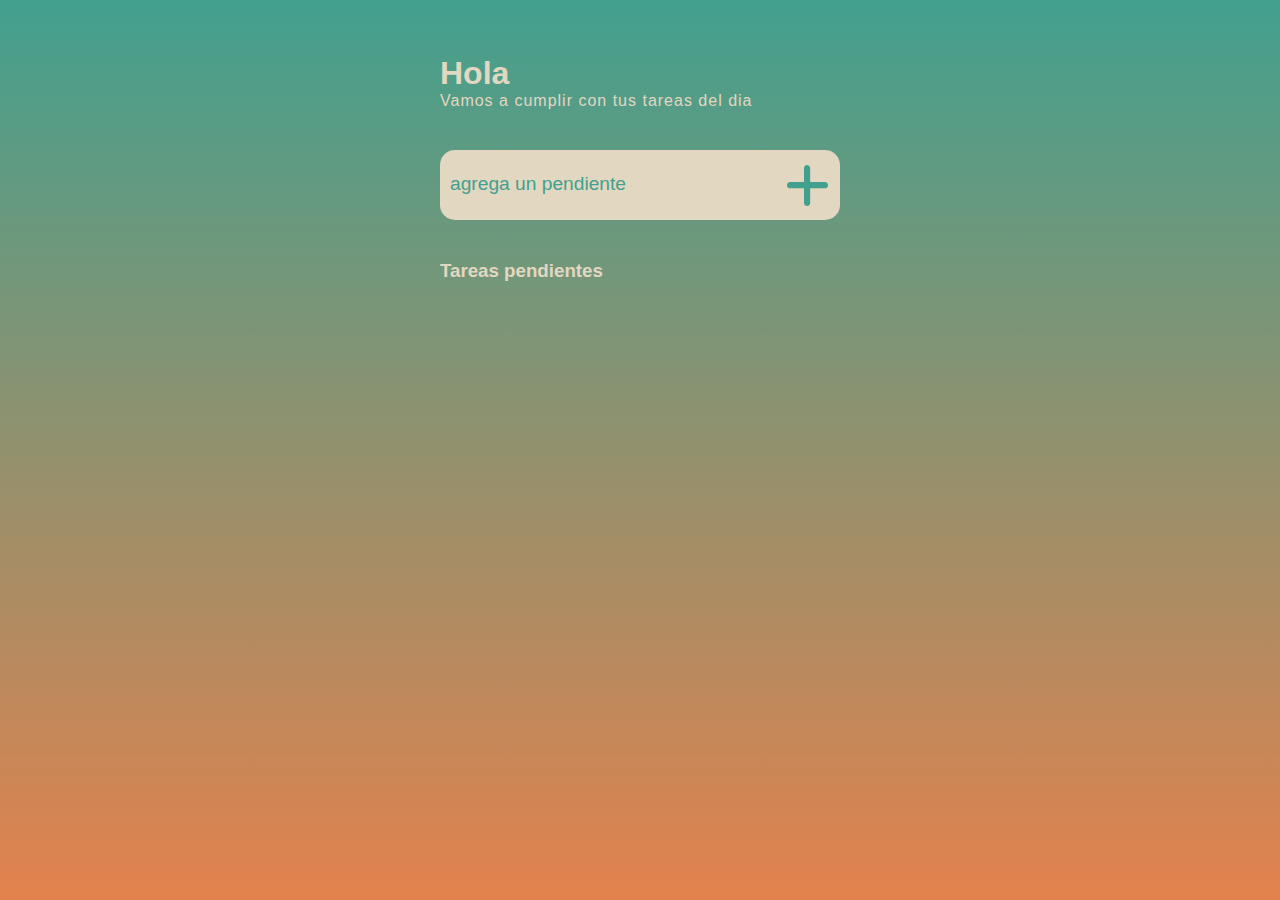
==== index.html @ 23758ab5 "se cambio el nombre de los archivos" ====
<!DOCTYPE html>
<html lang="en">

<head>
    <meta charset="UTF-8">
    <meta http-equiv="X-UA-Compatible" content="IE=edge">
    <meta name="viewport" content="width=device-width, initial-scale=1.0">
    
    <link rel="stylesheet" href="./horario.css">
    <link rel="stylesheet" href="https://cdnjs.cloudflare.com/ajax/libs/font-awesome/6.4.0/css/all.min.css" />

    <title>Forge</title>
</head>

<body>
    
    <div class="container">
      
    <div class="perfil">
        <div id="fecha"></div>
        <h1>Hola</h1>
        <span>Vamos a cumplir con tus tareas del dia</span>
    </div>

    <div class="agregar-tarea">
        <input type="text" id="input" placeholder="agrega un pendiente">
        <i id="boton-enter" class="fas fa-plus"></i>

    </div>

    <div class="seccion-tarea">
        <h3>Tareas pendientes</h3>
        <ul id="lista">
        <!--    <li>
                <i class="far fa-circle" data="realizado" id="0"></i>
                <p class="text">tarea de mate</p>
                <i class="fas fa-trash-alt" data="eliminado" id="0"></i>

            </li> -->
        </ul>
    </div>


    </div> 
    <script src="horario.js"></script>
    
</body>
</html>
---- horario.css ----
*{
    box-sizing: border-box;
    margin: 0;
    padding: 0;

}

:root{
    --green: #42A08E;
    --black: #272F31;
    --light-brown: #E2D7C1;
    --orange: #E3824D;
    --brown: #544540; 
}
body {
    background: linear-gradient(to bottom, var(--green),var(--orange));
    height: 100vh;
    font-family: 'Ubuntu', sans-serif;

    
}

.container {
    width: 400px;
    height: 600px;
    margin:0 auto;
     
}

 /*PERFIL*/

 .perfil h1 {
    color: var(--light-brown);
 }

 .perfil span {
    color: var(--light-brown);
    letter-spacing: 1px;
 }

 #fecha {
    color: var(--black);
    padding: 50px 0 5px 0;
 }

 /*AGREGAR TAREAS*/
 .agregar-tarea {
    background-color: var(--light-brown);
    border-radius: 15px;
    height: 70px;
    display: flex;
    align-items: center;
    padding: 10px;
    gap: 70px;
    margin: 40px 0px;

 }
 .agregar-tarea input {
    width: 100%;
    height: 100%;
    border-radius: 8px;
    border: none;
    background-color: var(--light-brown);
 }
 .agregar-tarea i {
    font-size: 50px;
    color: var(--green);
 }
 .agregar-tarea i:hover {
   transform: scale(1.2);
   transition: transform 0.3s ease-out
 }
 .agregar-tarea i:not(:hover){
   transition: transform 0.3s ease-out;
 }
 .agregar-tarea input::placeholder {
   font-size: 1.2rem;
   color: var(--green);
 }

 /* SECCION TAREA*/

 .seccion-tarea  h3{
   color: var(--light-brown);
   margin-bottom: 20px;
 }
 .seccion-tarea li {
   display: flex;
   background:var(--light-brown);
   border-radius: 15px;
   padding: 10px;
   align-items: center;
   justify-content: space-between;
   margin: 5px 0px;
   color: var(--black);
 }
 .seccion-tarea i {
   font-size: 25px;
 }
 .seccion-tarea i:hover {
   color: var(--green);
   cursor: pointer;
 }
 .seccion-tarea >ul p {
   font-size: 1.2rem;
 }
 .line-through {
   text-decoration: line-through;
   color: var(--green);
 }
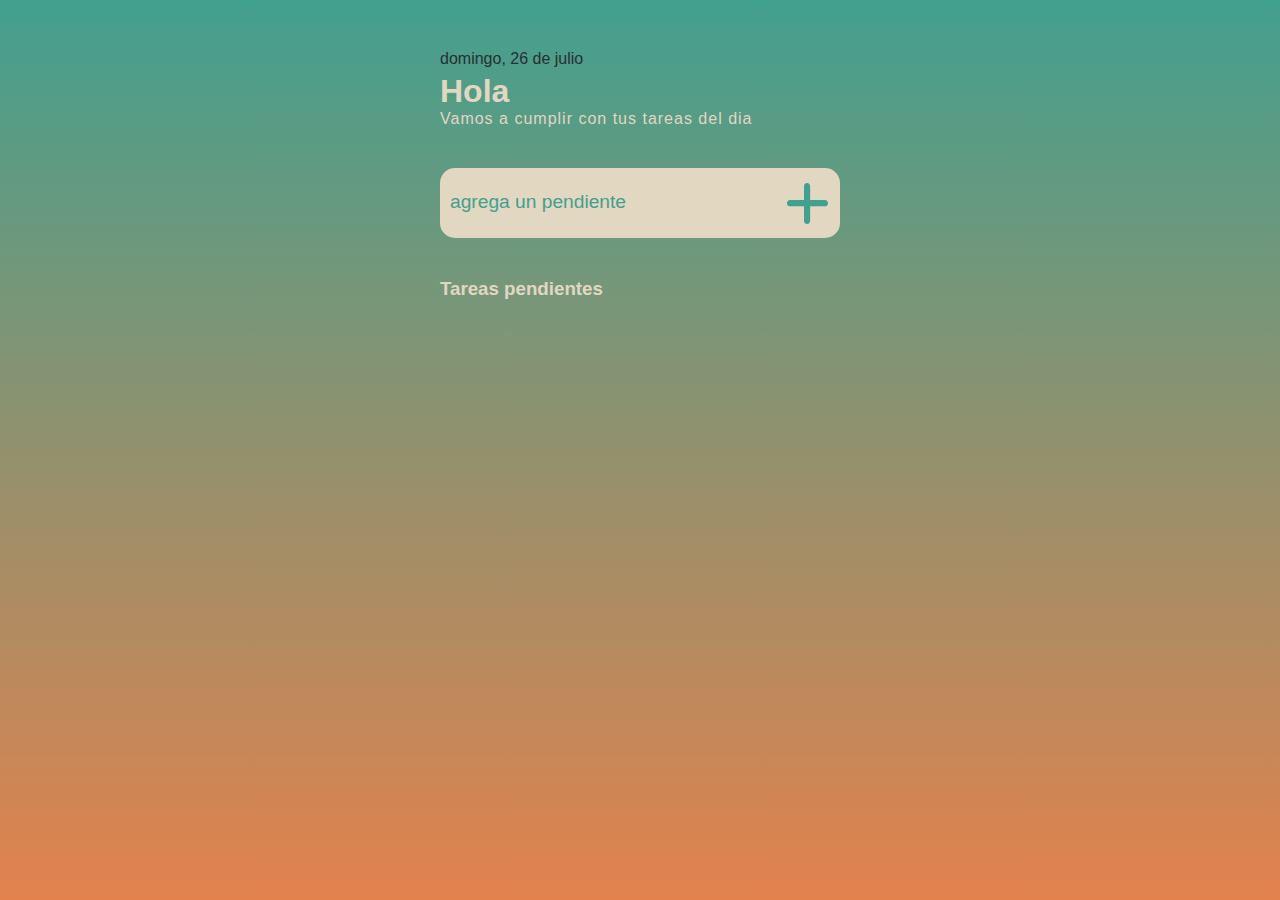
==== commit 21750d57: "se cambiaron los enlaces a los archivos" ====
--- a/index.html
+++ b/index.html
@@ -6,7 +6,7 @@
     <meta http-equiv="X-UA-Compatible" content="IE=edge">
     <meta name="viewport" content="width=device-width, initial-scale=1.0">
     
-    <link rel="stylesheet" href="./horario.css">
+    <link rel="stylesheet" href="./style.css">
     <link rel="stylesheet" href="https://cdnjs.cloudflare.com/ajax/libs/font-awesome/6.4.0/css/all.min.css" />
 
     <title>Forge</title>
@@ -42,7 +42,7 @@
 
 
     </div> 
-    <script src="horario.js"></script>
+    <script src="script.js"></script>
     
 </body>
 </html>--- a/style.css
+++ b/style.css
@@ -0,0 +1,114 @@
+*{
+    box-sizing: border-box;
+    margin: 0;
+    padding: 0;
+
+}
+
+:root{
+    --green: #42A08E;
+    --black: #272F31;
+    --light-brown: #E2D7C1;
+    --orange: #E3824D;
+    --brown: #544540;     
+
+}
+
+
+body {
+    background: linear-gradient(to bottom, var(--green),var(--orange));
+    height: 100vh;
+    font-family: 'Ubuntu', sans-serif;
+
+    
+}
+
+.container {
+    width: 400px;
+    height: 600px;
+    margin:0 auto;
+     
+}
+
+ /*PERFIL*/
+
+ .perfil h1 {
+    color: var(--light-brown);
+
+ }
+
+ .perfil span {
+    color: var(--light-brown);
+    letter-spacing: 1px;
+ }
+
+ #fecha {
+    color: var(--black);
+    padding: 50px 0 5px 0;
+ }
+
+ /*AGREGAR TAREAS*/
+ .agregar-tarea {
+    background-color: var(--light-brown);
+    border-radius: 15px;
+    height: 70px;
+    display: flex;
+    align-items: center;
+    padding: 10px;
+    gap: 70px;
+    margin: 40px 0px;
+
+ }
+ .agregar-tarea input {
+    width: 100%;
+    height: 100%;
+    border-radius: 8px;
+    border: none;
+    background-color: var(--light-brown);
+ }
+ .agregar-tarea i {
+    font-size: 50px;
+    color: var(--green);
+ }
+ .agregar-tarea i:hover {
+   transform: scale(1.2);
+   transition: transform 0.3s ease-out
+ }
+ .agregar-tarea i:not(:hover){
+   transition: transform 0.3s ease-out;
+ }
+ .agregar-tarea input::placeholder {
+   font-size: 1.2rem;
+   color: var(--green);
+ }
+
+ /* SECCION TAREA*/
+
+ .seccion-tarea  h3{
+   color: var(--light-brown);
+   margin-bottom: 20px;
+ }
+ .seccion-tarea li {
+   display: flex;
+   background:var(--light-brown);
+   border-radius: 15px;
+   padding: 10px;
+   align-items: center;
+   justify-content: space-between;
+   margin: 5px 0px;
+   color: var(--black);
+ }
+ .seccion-tarea i {
+   font-size: 25px;
+ }
+ .seccion-tarea i:hover {
+   color: var(--green);
+   cursor: pointer;
+ }
+ .seccion-tarea >ul p {
+   font-size: 1.2rem;
+ }
+ .line-through {
+   text-decoration: line-through;
+   color: var(--green);
+ }
